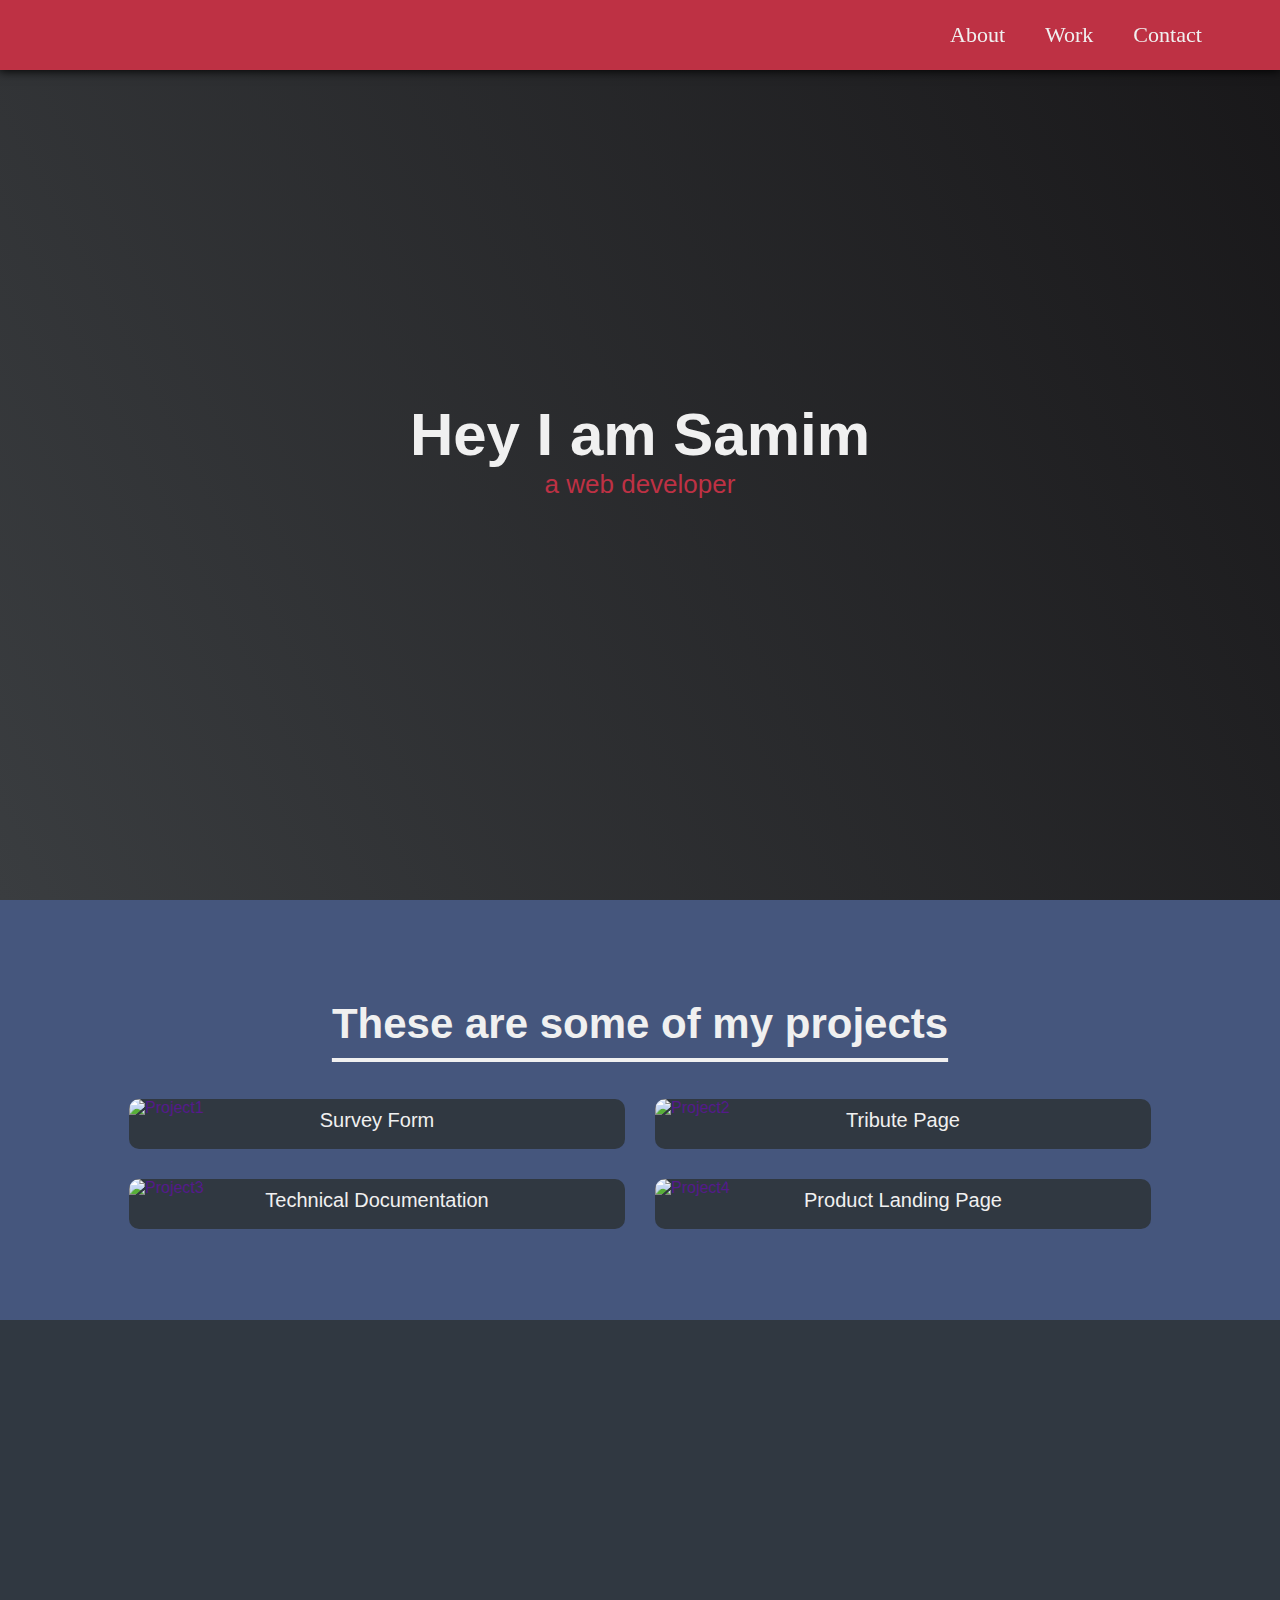
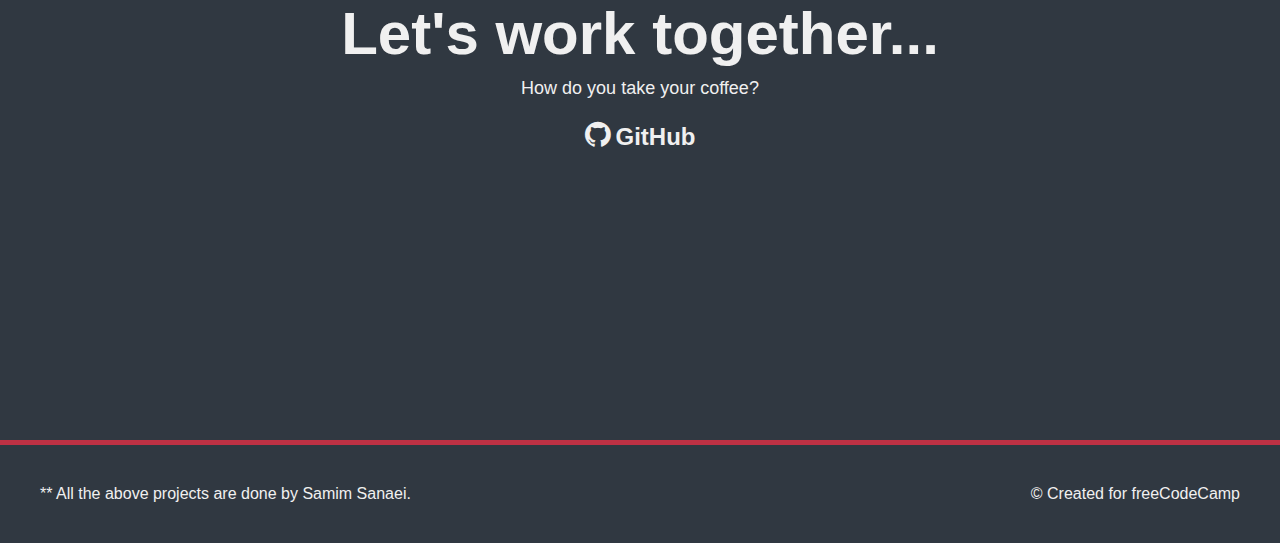
==== Project5-PersonalPortfolio/index.html @ b35aa8bc "FreeCodeCamp Projects initialized" ====
<!DOCTYPE html>
<html lang="en">

<head>
    <meta charset="UTF-8">
    <meta name="viewport" content="width=device-width, initial-scale=1.0">
    <title>Document</title>
    <link rel="stylesheet" href="styles.css">
    <link rel="stylesheet" href="https://maxcdn.bootstrapcdn.com/font-awesome/4.4.0/css/font-awesome.min.css">
</head>

<body>
    <nav id="navbar">
        <ul>
            <a href="#welcome-section">
                <li>About</li>
            </a>
            <a href="#projects">
                <li>Work</li>
            </a>
            <a href="#contact">
                <li>Contact</li>
            </a>
        </ul>
    </nav>

    <section id="welcome-section">
        <h1>Hey I am Samim</h1>
        <p>a web developer</p>
    </section>

    <section id="projects">
        <h2>These are some of my projects</h2>
        <div id="projects-container">
            <a href="" class="project-tile">
                <img src="https://d2slcw3kip6qmk.cloudfront.net/marketing/blog/2017Q2/project-planning-header@2x.png"
                    alt="Project1">
                <div>Survey Form</div>
            </a>
            <a href="" class="project-tile">
                <img src="https://d2slcw3kip6qmk.cloudfront.net/marketing/blog/2017Q2/project-planning-header@2x.png"
                    alt="Project2">
                <div>Tribute Page</div>
            </a>
            <a href="" class="project-tile">
                <img src="https://d2slcw3kip6qmk.cloudfront.net/marketing/blog/2017Q2/project-planning-header@2x.png"
                    alt="Project3">
                <div>Technical Documentation</div>
            </a>
            <a href="" class="project-tile">
                <img src="https://d2slcw3kip6qmk.cloudfront.net/marketing/blog/2017Q2/project-planning-header@2x.png"
                    alt="Project4">
                <div>Product Landing Page</div>
            </a>
        </div>

    </section>

    <section id="contact">
        <h2>Let's work together...</h2>
        <p>How do you take your coffee?</p>                
        <a href="https://github.com/SamimSn" id="profile-link" target="_blank"><i class="fa fa-github"></i>GitHub</a>        
    </section>

    <footer>
        <p>** All the above projects are done by Samim Sanaei.</p>
        <p>© Created for freeCodeCamp </p>
    </footer>
</body>

</html>
---- Project5-PersonalPortfolio/styles.css ----
* {
    margin: 0;
    padding: 0;
    box-sizing: border-box;
    font-family: sans-serif;
    /* border: 1px solid black; */
}

:root {
    --red: #be3144;
    --white: #f0f0f0;
    --blue: #45567d;
    --gray: #303841;
}

/* navigation */

#navbar {
    width: 100%;
    height: 70px;
    background-color: var(--red);
    display: flex;
    justify-content: flex-end;
    position: fixed;
    top: 0;
    box-shadow: 0 0 10px 1px;
}

#navbar ul {
    display: flex;
    flex-direction: row;
    align-items: center;
    width: 350px;
}


#navbar li {
    list-style: none;
    font-size: 22px;
    font-family: 'Lucida Sans';
    font-weight: 200;
    padding: 20px;
}

#navbar a {
    text-decoration: none;
    color: var(--white);
}

#navbar li:hover {
    background-color: var(--blue);
    cursor: pointer;
}

/* welcome section */

#welcome-section {
    width: 100%;
    height: 100vh;
    display: flex;
    flex-direction: column;
    justify-content: center;
    align-items: center;
    background: linear-gradient(62deg, #3a3d40 0%, #181719 100%);
}

#welcome-section h1 {
    font-family: 'Segoe UI', sans-serif;
    font-size: 60px;
    color: var(--white);
}

#welcome-section p {
    font-size: 26px;
    color: var(--red);
}

/* projects */

#projects {
    background-color: var(--blue);
    padding: 100px 20px;    
}

#projects h2 {
    font-size: 42px;
    font-family: 'Segoe UI', sans-serif;
    text-decoration: underline;
    text-underline-offset: 20px;
    padding-bottom: 60px;
    text-align: center;
    color: var(--white);
}

#projects img {    
    width: 100%;    
    height: 85%;
    border-radius: 10px 10px 0 0;    
}

#projects a {
    width: 100%;        
    border-radius: 10px;
    text-decoration: none;
    background-color: var(--gray);
}

#projects a div {
    width: 100%;
    height: 14%;
    color: var(--white);
    font-size: 20px;
    border-radius: 0 0 10px 10px;
    display: flex;
    justify-content: center;
    align-items: center;
}

#projects-container {
    display: grid;
    grid-template-rows: repeat(2, 45%);
    grid-template-columns: repeat(2, 40%);
    justify-content: center;    
    align-content: center;
    row-gap: 30px;
    column-gap: 30px;
}

/* Contact */
#contact{
    width: 100%;
    height: 80vh;
    background-color: var(--gray);
    display: flex;
    flex-direction: column;
    justify-content: center;
    align-items: center;
}

#contact h2{
    font-family: 'Segoe UI', sans-serif;
    font-size: 60px;
    color: var(--white);
}

#contact p{
    font-size: 18px;
    color: var(--white);
    padding: 10px 0;       
}

#contact a{
    color: var(--white);
    text-decoration: none;
    padding: 10px 20px;
    font-size: 24px;
    font-weight: 900;
}

#contact i{
    color: var(--white);
    font-size: 30px;   
    padding-right: 5px; 
}

/* Footer */
footer{
    width: 100%;
    padding: 20px;
    border-top: 5px solid var(--red);
    background-color: var(--gray);
    display: flex;
    justify-content: space-between;
}

footer P{
    margin: 20px;
    color: var(--white);
}

/* smooth scroll */
@media(prefers-reduced-motion: no-preference){
    *{
        scroll-behavior: smooth;
    }       
}

/* Responsive */
@media (max-width:740px) {

    #projects{
        height: fit-content;
    }

    #projects-container {        
        grid-template-rows: repeat(4, 22%);
        grid-template-columns: repeat(1, 70%);                
    }

    #projects a div{
        font-size: 15px;
    }
}

@media (max-width:640px) {
    #projects h2 {
        font-size:20px;
    }
}

@media (max-width:460px) {
    #welcome-section h1, #contact h2 {
        font-size:25px;
    }
    #welcome-section p{
        font-size: 15px;
    }
    #contact p{
        font-size: 15px;
    }
}
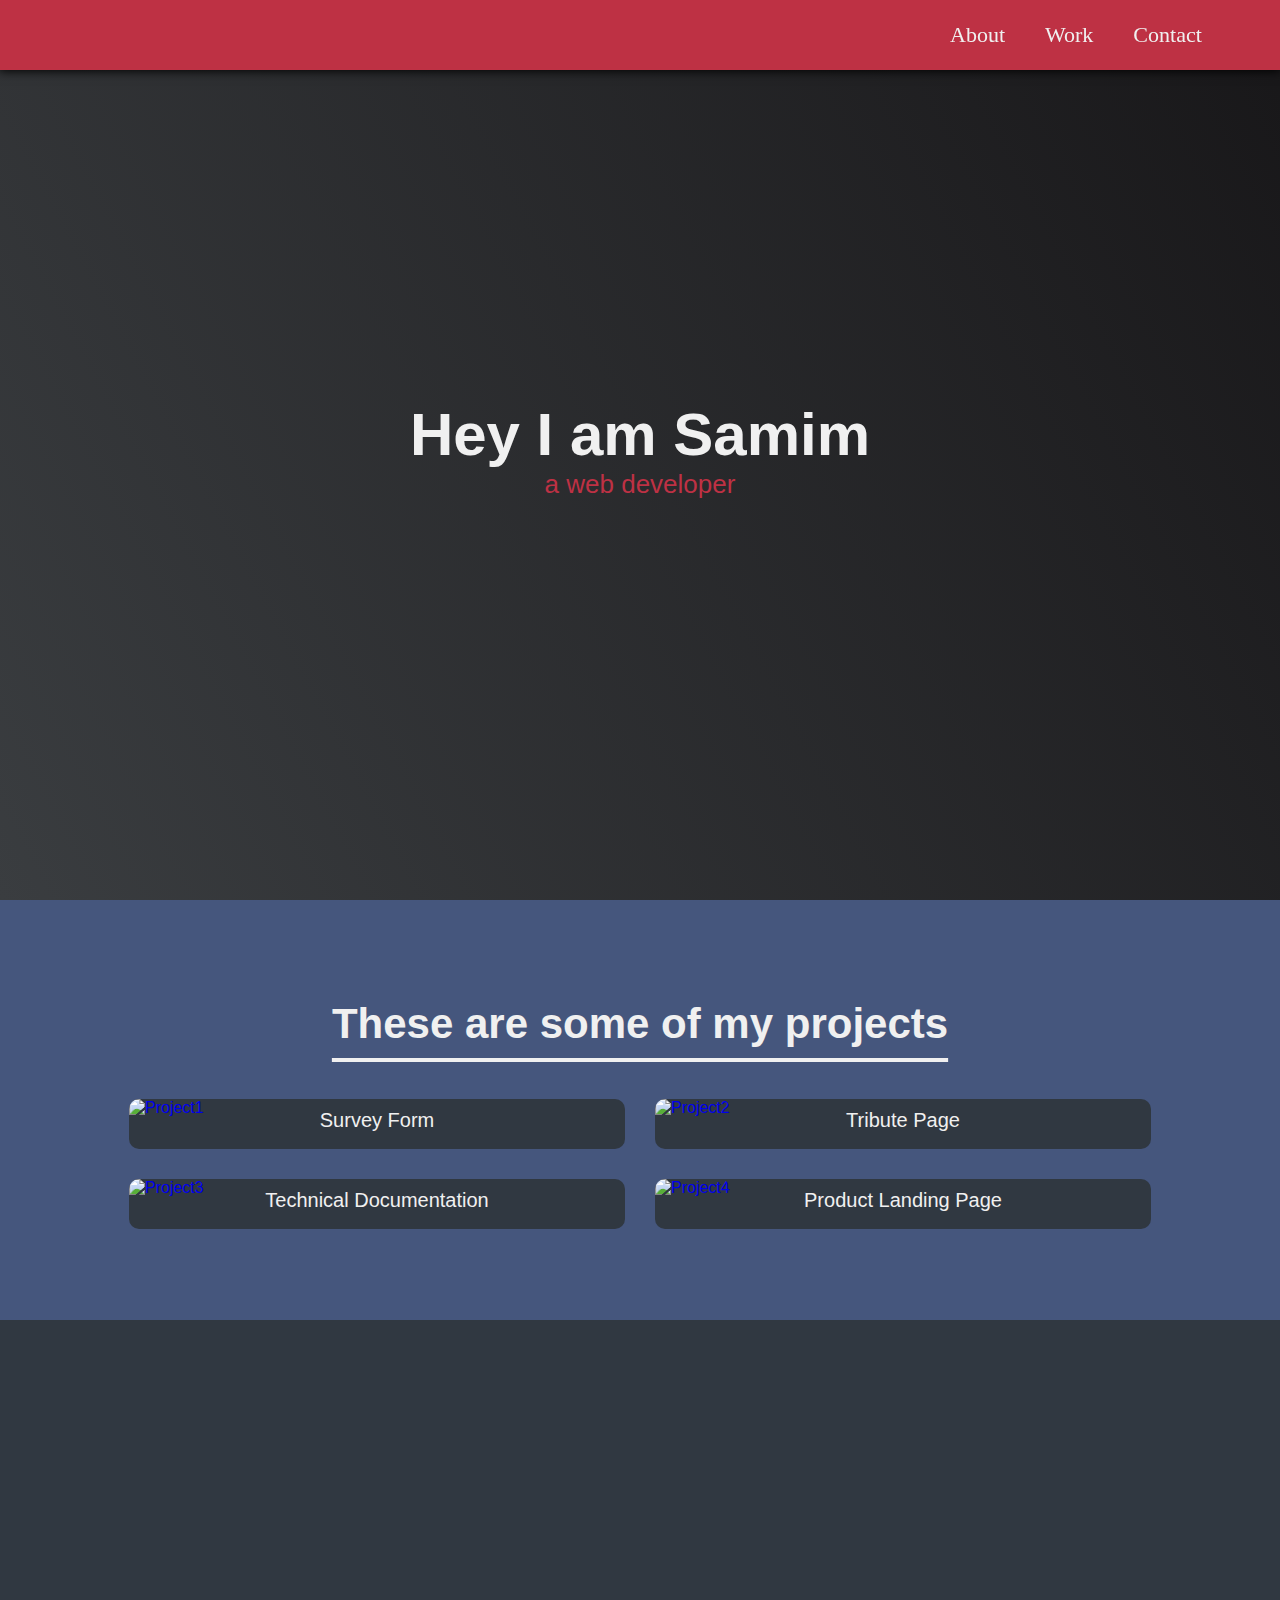
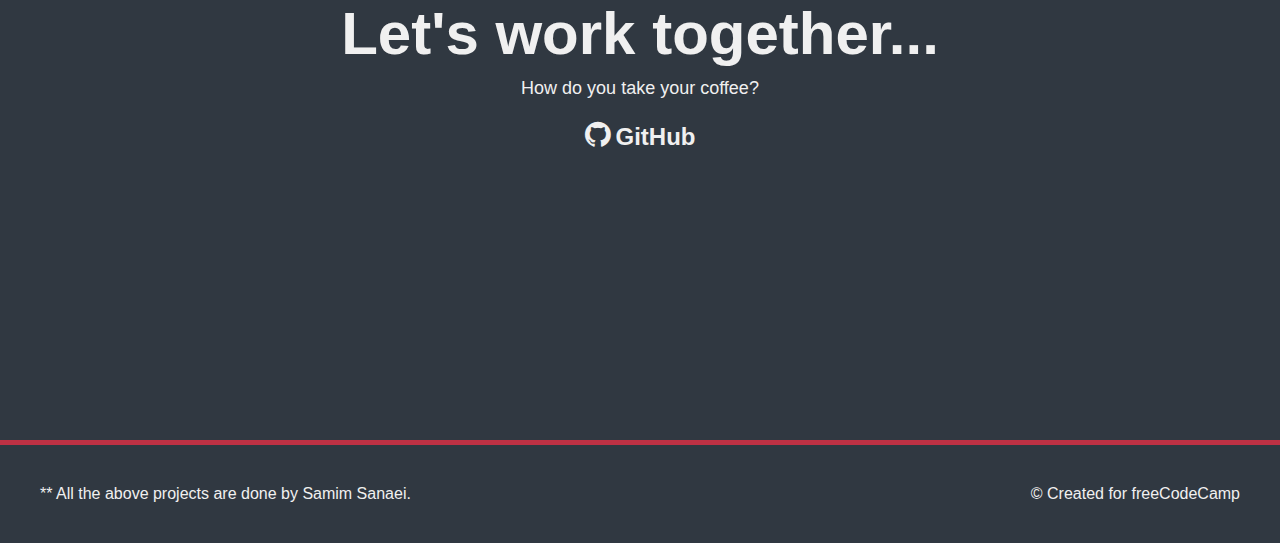
==== commit b30d184f: "2nd initialization" ====
--- a/Project5-PersonalPortfolio/index.html
+++ b/Project5-PersonalPortfolio/index.html
@@ -32,22 +32,22 @@
     <section id="projects">
         <h2>These are some of my projects</h2>
         <div id="projects-container">
-            <a href="" class="project-tile">
+            <a href="https://github.com/SamimSn/FreeCodeCamp-HTML-CSS-Projects/tree/master/Project1_SurveyForm" class="project-tile">
                 <img src="https://d2slcw3kip6qmk.cloudfront.net/marketing/blog/2017Q2/project-planning-header@2x.png"
                     alt="Project1">
                 <div>Survey Form</div>
             </a>
-            <a href="" class="project-tile">
+            <a href="https://github.com/SamimSn/FreeCodeCamp-HTML-CSS-Projects/tree/master/Project2_TributePage" class="project-tile">
                 <img src="https://d2slcw3kip6qmk.cloudfront.net/marketing/blog/2017Q2/project-planning-header@2x.png"
                     alt="Project2">
                 <div>Tribute Page</div>
             </a>
-            <a href="" class="project-tile">
+            <a href="https://github.com/SamimSn/FreeCodeCamp-HTML-CSS-Projects/tree/master/Project3_TechnicalDocumentation" class="project-tile">
                 <img src="https://d2slcw3kip6qmk.cloudfront.net/marketing/blog/2017Q2/project-planning-header@2x.png"
                     alt="Project3">
                 <div>Technical Documentation</div>
             </a>
-            <a href="" class="project-tile">
+            <a href="https://github.com/SamimSn/FreeCodeCamp-HTML-CSS-Projects/tree/master/Project4-ProductLandingPage" class="project-tile">
                 <img src="https://d2slcw3kip6qmk.cloudfront.net/marketing/blog/2017Q2/project-planning-header@2x.png"
                     alt="Project4">
                 <div>Product Landing Page</div>
